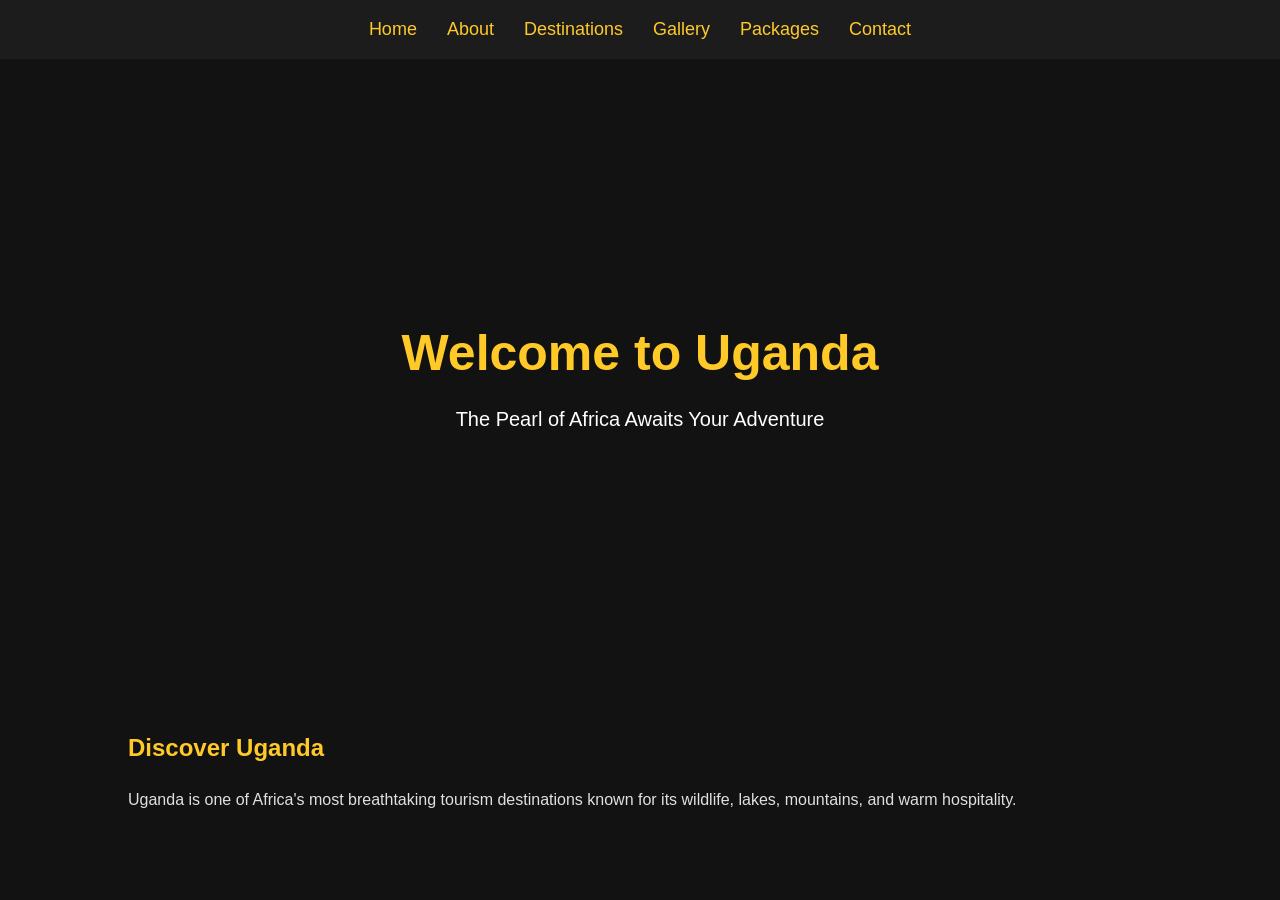
==== index.html @ c3a3b02d "initial commit" ====
<!DOCTYPE html>
<html lang="en">
<head>
    <meta charset="UTF-8">
    <meta name="viewport" content="width=device-width, initial-scale=1.0">
    <title>Explore Uganda - Home</title>
    <link rel="stylesheet" href="design.css">
</head>
<body>

<nav>
    <ul>
        <li><a href="index.html">Home</a></li>
        <li><a href="about.html">About</a></li>
        <li><a href="destinations.html">Destinations</a></li>
        <li><a href="gallery.html">Gallery</a></li>
        <li><a href="packages.html">Packages</a></li>
        <li><a href="contact.html">Contact</a></li>
    </ul>
</nav>

<div class="hero">
    <div>
        <h1>Welcome to Uganda</h1>
        <p>The Pearl of Africa Awaits Your Adventure</p>
    </div>
</div>

<section>
    <h2>Discover Uganda</h2>
    <p>Uganda is one of Africa's most breathtaking tourism destinations known for its wildlife, lakes, mountains, and warm hospitality.</p>
</section>

</body>
</html>
---- design.css ----
/* -----------------------
  Global Styles
-------------------------*/
* {
    margin: 0;
    padding: 0;
    box-sizing: border-box;
    font-family: "Poppins", sans-serif;
}

body {
    background-color: #121212;
    color: #e0e0e0;
    line-height: 1.6;
}

/* Navigation */
nav {
    background: #1c1c1c;
    padding: 15px 0;
    position: sticky;
    top: 0;
    z-index: 1000;
}

nav ul {
    display: flex;
    justify-content: center;
    list-style: none;
    gap: 30px;
}

nav ul li a {
    color: #ffca28;
    text-decoration: none;
    font-size: 18px;
    transition: 0.3s;
}

nav ul li a:hover {
    color: #ffffff;
}

/* Hero Section */
.hero {
    background: url("../images/hero.jpg") center/cover no-repeat;
    height: 70vh;
    display: flex;
    align-items: center;
    justify-content: center;
    text-align: center;
}

.hero h1 {
    font-size: 50px;
    color: #ffca28;
}

.hero p {
    margin-top: 10px;
    font-size: 20px;
    color: #fff;
}

/* Section */
section {
    padding: 40px 10%;
}

h2 {
    color: #ffca28;
    margin-bottom: 20px;
}

/* Destination Cards */
.cards {
    display: grid;
    grid-template-columns: repeat(3, 1fr);
    gap: 20px;
}

.card {
    background: #1f1f1f;
    padding: 20px;
    border-radius: 10px;
    transition: 0.3s;
}

.card:hover {
    transform: scale(1.05);
}

.card img {
    width: 100%;
    border-radius: 10px;
}

/* Gallery */
.gallery-grid {
    display: grid;
    grid-template-columns: repeat(3, 1fr);
    gap: 15px;
}

.gallery-grid img {
    width: 100%;
    border-radius: 8px;
    cursor: pointer;
}

/* Lightbox */
#lightbox {
    position: fixed;
    display: none;
    top: 0; left: 0;
    width: 100%; height: 100%;
    background: rgba(0,0,0,0.8);
    justify-content: center;
    align-items: center;
}

#lightbox img {
    width: 60%;
    border-radius: 10px;
}

/* Form */
form {
    background: #1f1f1f;
    padding: 20px;
    border-radius: 10px;
}

input, textarea {
    width: 100%;
    padding: 12px;
    margin-top: 10px;
    background: #121212;
    border: 1px solid #444;
    color: white;
}

button {
    margin-top: 10px;
    padding: 12px 20px;
    background: #ffca28;
    border: none;
    color: black;
    font-size: 16px;
    cursor: pointer;
    border-radius: 8px;
}

button:hover {
    background: white;
}
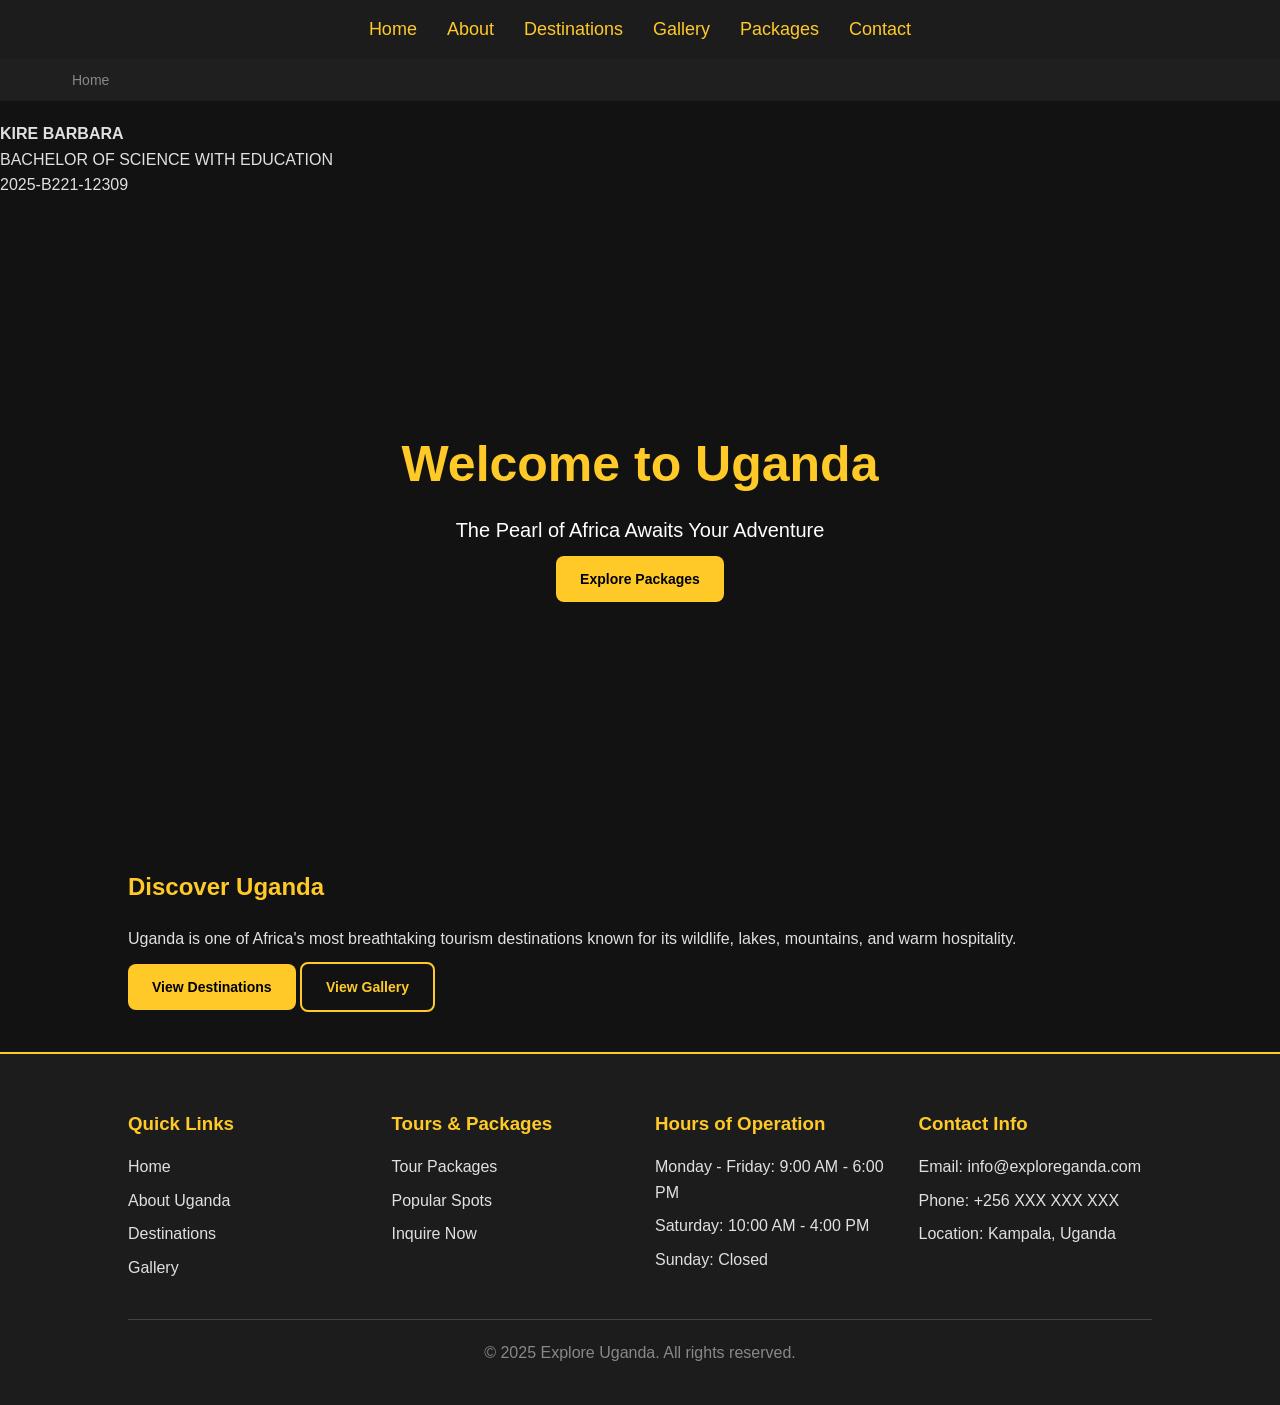
==== commit d4b8970f: "Add initial HTML structure for Explore Uganda homepage" ====
--- a/index.html
+++ b/index.html
@@ -4,11 +4,11 @@
     <meta charset="UTF-8">
     <meta name="viewport" content="width=device-width, initial-scale=1.0">
     <title>Explore Uganda - Home</title>
-    <link rel="stylesheet" href="design.css">
+    <link rel="stylesheet" href="../css/design.css">
 </head>
 <body>
-
 <nav>
+    <button class="menu-toggle">☰</button>
     <ul>
         <li><a href="index.html">Home</a></li>
         <li><a href="about.html">About</a></li>
@@ -19,17 +19,71 @@
     </ul>
 </nav>
 
+<main>
+<div class="breadcrumb">
+    <span>Home</span>
+</div>
+ 
+<p><b> KIRE BARBARA</b></p>
+<p>BACHELOR OF SCIENCE WITH EDUCATION</p>
+<p>2025-B221-12309</p>
 <div class="hero">
     <div>
         <h1>Welcome to Uganda</h1>
         <p>The Pearl of Africa Awaits Your Adventure</p>
+        <a href="packages.html" class="cta-button">Explore Packages</a>
     </div>
 </div>
 
 <section>
     <h2>Discover Uganda</h2>
     <p>Uganda is one of Africa's most breathtaking tourism destinations known for its wildlife, lakes, mountains, and warm hospitality.</p>
+    <a href="destinations.html" class="cta-button">View Destinations</a>
+    <a href="gallery.html" class="cta-button secondary">View Gallery</a>
 </section>
+</main>
 
+<footer>
+    <div class="footer-content">
+        <div class="footer-section">
+            <h3>Quick Links</h3>
+            <ul>
+                <li><a href="index.html">Home</a></li>
+                <li><a href="about.html">About Uganda</a></li>
+                <li><a href="destinations.html">Destinations</a></li>
+                <li><a href="gallery.html">Gallery</a></li>
+            </ul>
+        </div>
+        <div class="footer-section">
+            <h3>Tours & Packages</h3>
+            <ul>
+                <li><a href="packages.html">Tour Packages</a></li>
+                <li><a href="destinations.html">Popular Spots</a></li>
+                <li><a href="contact.html">Inquire Now</a></li>
+            </ul>
+        </div>
+        <div class="footer-section">
+            <h3>Hours of Operation</h3>
+            <ul>
+                <li>Monday - Friday: 9:00 AM - 6:00 PM</li>
+                <li>Saturday: 10:00 AM - 4:00 PM</li>
+                <li>Sunday: Closed</li>
+            </ul>
+        </div>
+        <div class="footer-section">
+            <h3>Contact Info</h3>
+            <ul>
+                <li>Email: info@exploreganda.com</li>
+                <li>Phone: +256 XXX XXX XXX</li>
+                <li>Location: Kampala, Uganda</li>
+            </ul>
+        </div>
+    </div>
+    <div class="footer-bottom">
+        <p>&copy; 2025 Explore Uganda. All rights reserved.</p>
+    </div>
+</footer>
+
+<script src="../js/script.js"></script>
 </body>
 </html>
--- a/css/design.css
+++ b/css/design.css
@@ -0,0 +1,436 @@
+/* -----------------------
+  Global Styles
+-------------------------*/
+* {
+    margin: 0;
+    padding: 0;
+    box-sizing: border-box;
+    font-family: "Poppins", sans-serif;
+}
+
+body {
+    background-color: #121212;
+    color: #e0e0e0;
+    line-height: 1.6;
+    display: flex;
+    flex-direction: column;
+    min-height: 100vh;
+}
+
+main {
+    flex: 1;
+}
+
+/* Navigation */
+nav {
+    background: #1c1c1c;
+    padding: 15px 0;
+    position: sticky;
+    top: 0;
+    z-index: 1000;
+}
+
+nav ul {
+    display: flex;
+    justify-content: center;
+    list-style: none;
+    gap: 30px;
+}
+
+nav ul li a {
+    color: #ffca28;
+    text-decoration: none;
+    font-size: 18px;
+    transition: 0.3s;
+}
+
+nav ul li a:hover {
+    color: #ffffff;
+}
+
+/* Hamburger Menu */
+.menu-toggle {
+    display: none;
+    background: none;
+    border: none;
+    color: #ffca28;
+    font-size: 24px;
+    cursor: pointer;
+    padding: 10px;
+}
+
+/* Breadcrumb Navigation */
+.breadcrumb {
+    background: #1f1f1f;
+    padding: 10px 5%;
+    font-size: 14px;
+    margin-bottom: 20px;
+}
+
+.breadcrumb a {
+    color: #ffca28;
+    text-decoration: none;
+    transition: 0.3s;
+}
+
+.breadcrumb a:hover {
+    color: #ffffff;
+}
+
+.breadcrumb span {
+    color: #888;
+    margin: 0 8px;
+}
+
+/* Hero Section */
+.hero {
+    background: url("../images/hero.jpg") center/cover no-repeat;
+    height: 70vh;
+    display: flex;
+    align-items: center;
+    justify-content: center;
+    text-align: center;
+}
+
+.hero h1 {
+    font-size: 50px;
+    color: #ffca28;
+    animation: fadeInDown 1s ease-in;
+}
+
+.hero p {
+    margin-top: 10px;
+    font-size: 20px;
+    color: #fff;
+    animation: fadeInUp 1s ease-in 0.3s both;
+}
+
+/* Animations */
+@keyframes fadeInDown {
+    from {
+        opacity: 0;
+        transform: translateY(-30px);
+    }
+    to {
+        opacity: 1;
+        transform: translateY(0);
+    }
+}
+
+@keyframes fadeInUp {
+    from {
+        opacity: 0;
+        transform: translateY(30px);
+    }
+    to {
+        opacity: 1;
+        transform: translateY(0);
+    }
+}
+
+@keyframes scaleIn {
+    from {
+        opacity: 0;
+        transform: scale(0.9);
+    }
+    to {
+        opacity: 1;
+        transform: scale(1);
+    }
+}
+
+/* Section */
+section {
+    padding: 40px 10%;
+}
+
+h2 {
+    color: #ffca28;
+    margin-bottom: 20px;
+}
+
+h3 {
+    color: #ffca28;
+    margin-top: 15px;
+    margin-bottom: 10px;
+}
+
+/* Destination Cards */
+.cards {
+    display: grid;
+    grid-template-columns: repeat(3, 1fr);
+    gap: 20px;
+}
+
+.card {
+    background: #1f1f1f;
+    padding: 20px;
+    border-radius: 10px;
+    transition: 0.3s;
+}
+
+.card:hover {
+    transform: scale(1.05);
+    box-shadow: 0 8px 16px rgba(255, 202, 40, 0.3);
+}
+
+.card img {
+    width: 100%;
+    border-radius: 10px;
+    margin-bottom: 15px;
+}
+
+/* Gallery */
+.gallery-grid {
+    display: grid;
+    grid-template-columns: repeat(3, 1fr);
+    gap: 15px;
+}
+
+.gallery-grid img {
+    width: 100%;
+    border-radius: 8px;
+    cursor: pointer;
+    transition: 0.3s transform;
+}
+
+.gallery-grid img:hover {
+    transform: scale(1.05);
+}
+
+/* Lightbox */
+#lightbox {
+    position: fixed;
+    display: none;
+    top: 0; left: 0;
+    width: 100%; height: 100%;
+    background: rgba(0,0,0,0.9);
+    justify-content: center;
+    align-items: center;
+    animation: fadeIn 0.3s ease-in;
+}
+
+#lightbox img {
+    width: 60%;
+    border-radius: 10px;
+    animation: scaleIn 0.3s ease-out;
+}
+
+@keyframes fadeIn {
+    from { opacity: 0; }
+    to { opacity: 1; }
+}
+
+.cta-button {
+    display: inline-block;
+    padding: 12px 24px;
+    background: #ffca28;
+    color: black;
+    text-decoration: none;
+    border-radius: 8px;
+    font-weight: bold;
+    transition: 0.3s;
+    border: none;
+    cursor: pointer;
+    font-size: 14px;
+    margin-top: 10px;
+}
+
+.cta-button.gallery-cta {
+    margin-top: 30px;
+}
+
+.cta-button:hover {
+    background: white;
+    transform: translateY(-2px);
+    box-shadow: 0 4px 8px rgba(255, 202, 40, 0.4);
+}
+
+.cta-button.secondary {
+    background: transparent;
+    border: 2px solid #ffca28;
+    color: #ffca28;
+}
+
+.cta-button.secondary:hover {
+    background: #ffca28;
+    color: black;
+}
+
+/* Form */
+form {
+    background: #1f1f1f;
+    padding: 20px;
+    border-radius: 10px;
+    max-width: 600px;
+    margin: 0 auto;
+}
+
+form label {
+    display: block;
+    margin-top: 15px;
+    color: #ffca28;
+}
+
+input, textarea {
+    width: 100%;
+    padding: 12px;
+    margin-top: 10px;
+    background: #121212;
+    border: 1px solid #444;
+    color: white;
+    border-radius: 5px;
+    transition: 0.3s;
+}
+
+input:focus, textarea:focus {
+    border-color: #ffca28;
+    outline: none;
+}
+
+button {
+    margin-top: 10px;
+    padding: 12px 20px;
+    background: #ffca28;
+    border: none;
+    color: black;
+    font-size: 16px;
+    cursor: pointer;
+    border-radius: 8px;
+    font-weight: bold;
+    transition: 0.3s;
+}
+
+button:hover {
+    background: white;
+}
+
+/* Footer */
+footer {
+    background: #1c1c1c;
+    color: #e0e0e0;
+    padding: 40px 10%;
+    margin-top: auto;
+    border-top: 2px solid #ffca28;
+}
+
+.footer-content {
+    display: grid;
+    grid-template-columns: repeat(4, 1fr);
+    gap: 30px;
+    margin-bottom: 30px;
+}
+
+.footer-section h3 {
+    color: #ffca28;
+    margin-bottom: 15px;
+}
+
+.footer-section ul {
+    list-style: none;
+}
+
+.footer-section ul li {
+    margin-bottom: 8px;
+}
+
+.footer-section a {
+    color: #e0e0e0;
+    text-decoration: none;
+    transition: 0.3s;
+}
+
+.footer-section a:hover {
+    color: #ffca28;
+}
+
+.footer-bottom {
+    border-top: 1px solid #444;
+    padding-top: 20px;
+    text-align: center;
+    color: #888;
+}
+
+/* Mobile Styles */
+@media (max-width: 768px) {
+    .menu-toggle {
+        display: block;
+        position: absolute;
+        right: 20px;
+        top: 15px;
+    }
+
+    nav ul {
+        display: none;
+        flex-direction: column;
+        position: absolute;
+        top: 60px;
+        left: 0;
+        right: 0;
+        background: #1c1c1c;
+        padding: 20px;
+        gap: 15px;
+        z-index: 999;
+    }
+
+    nav ul.active {
+        display: flex;
+    }
+
+    nav {
+        position: relative;
+    }
+
+    .cards, .gallery-grid {
+        grid-template-columns: repeat(2, 1fr);
+    }
+
+    #lightbox img {
+        width: 90%;
+    }
+
+    .footer-content {
+        grid-template-columns: repeat(2, 1fr);
+    }
+
+    .hero h1 {
+        font-size: 32px;
+    }
+
+    .hero p {
+        font-size: 16px;
+    }
+
+    section {
+        padding: 30px 5%;
+    }
+
+    .breadcrumb {
+        padding: 10px 5%;
+        font-size: 12px;
+    }
+}
+
+@media (max-width: 480px) {
+    .cards, .gallery-grid {
+        grid-template-columns: 1fr;
+    }
+
+    .footer-content {
+        grid-template-columns: 1fr;
+    }
+
+    nav ul li a {
+        font-size: 16px;
+    }
+
+    .hero h1 {
+        font-size: 24px;
+    }
+
+    .cta-button {
+        display: block;
+        width: 100%;
+        text-align: center;
+    }
+}
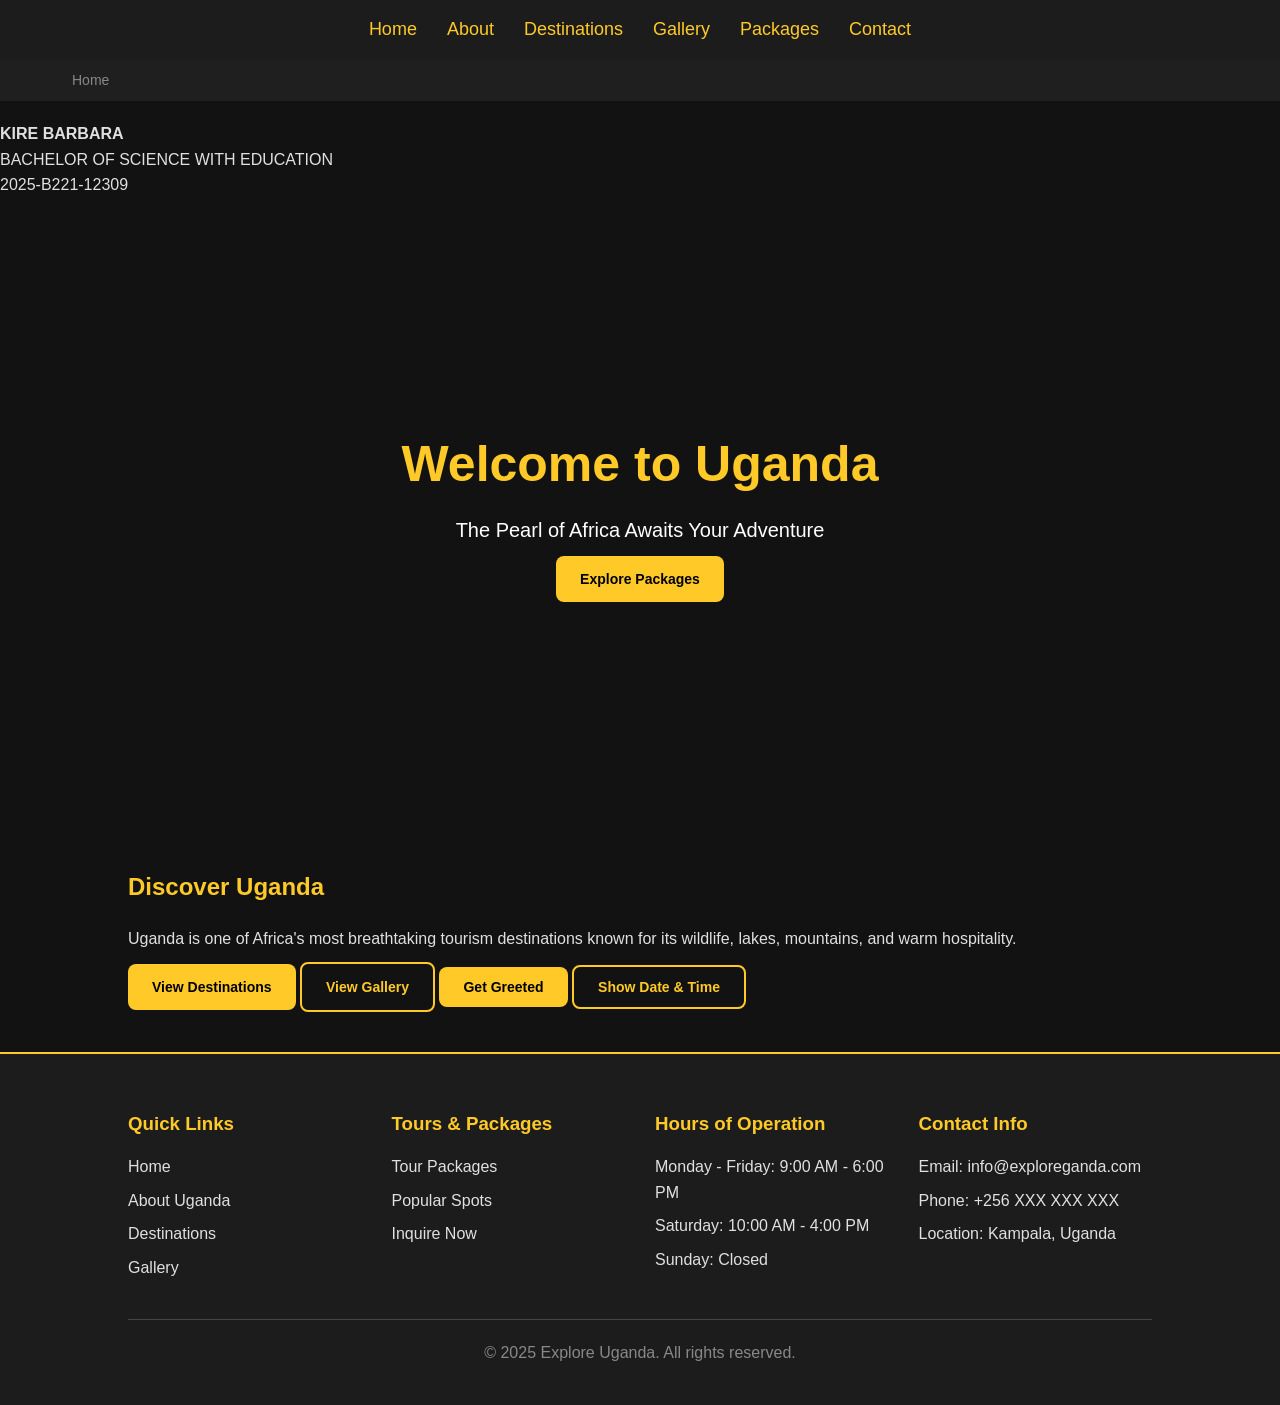
==== commit e79ac4b5: "another commit" ====
--- a/index.html
+++ b/index.html
@@ -4,7 +4,8 @@
     <meta charset="UTF-8">
     <meta name="viewport" content="width=device-width, initial-scale=1.0">
     <title>Explore Uganda - Home</title>
-    <link rel="stylesheet" href="../css/design.css">
+    <link rel="stylesheet" href="global.css">
+    <link rel="stylesheet" href="home.css">
 </head>
 <body>
 <nav>
@@ -40,6 +41,8 @@
     <p>Uganda is one of Africa's most breathtaking tourism destinations known for its wildlife, lakes, mountains, and warm hospitality.</p>
     <a href="destinations.html" class="cta-button">View Destinations</a>
     <a href="gallery.html" class="cta-button secondary">View Gallery</a>
+    <button onclick="greetVisitor()" class="cta-button">Get Greeted</button>
+    <button onclick="showDateTime()" class="cta-button secondary">Show Date & Time</button>
 </section>
 </main>
 
@@ -84,6 +87,7 @@
     </div>
 </footer>
 
-<script src="../js/script.js"></script>
+<script src="js/common.js"></script>
+<script src="js/home.js"></script>
 </body>
 </html>
--- a/global.css
+++ b/global.css
@@ -0,0 +1,271 @@
+/* Global Styles - these are shared across all pages */
+
+* {
+    margin: 0;
+    padding: 0;
+    box-sizing: border-box;
+    font-family: "Poppins", sans-serif;
+}
+
+body {
+    background-color: #121212;
+    color: #e0e0e0;
+    line-height: 1.6;
+    display: flex;
+    flex-direction: column;
+    min-height: 100vh;
+}
+
+main {
+    flex: 1;
+}
+
+/* Typography */
+h2 {
+    color: #ffca28;
+    margin-bottom: 20px;
+}
+
+h3 {
+    color: #ffca28;
+    margin-top: 15px;
+    margin-bottom: 10px;
+}
+
+/* Navigation */
+nav {
+    background: #1c1c1c;
+    padding: 15px 0;
+    position: sticky;
+    top: 0;
+    z-index: 1000;
+}
+
+nav ul {
+    display: flex;
+    justify-content: center;
+    list-style: none;
+    gap: 30px;
+}
+
+nav ul li a {
+    color: #ffca28;
+    text-decoration: none;
+    font-size: 18px;
+    transition: 0.3s;
+}
+
+nav ul li a:hover {
+    color: #ffffff;
+}
+
+/* Hamburger Menu */
+.menu-toggle {
+    display: none;
+    background: none;
+    border: none;
+    color: #ffca28;
+    font-size: 24px;
+    cursor: pointer;
+    padding: 10px;
+}
+
+/* Breadcrumb Navigation */
+.breadcrumb {
+    background: #1f1f1f;
+    padding: 10px 5%;
+    font-size: 14px;
+    margin-bottom: 20px;
+}
+
+.breadcrumb a {
+    color: #ffca28;
+    text-decoration: none;
+    transition: 0.3s;
+}
+
+.breadcrumb a:hover {
+    color: #ffffff;
+}
+
+.breadcrumb span {
+    color: #888;
+    margin: 0 8px;
+}
+
+/* Sections */
+section {
+    padding: 40px 10%;
+}
+
+/* CTA Buttons */
+.cta-button {
+    display: inline-block;
+    padding: 12px 24px;
+    background: #ffca28;
+    color: black;
+    text-decoration: none;
+    border-radius: 8px;
+    font-weight: bold;
+    transition: 0.3s;
+    border: none;
+    cursor: pointer;
+    font-size: 14px;
+    margin-top: 10px;
+}
+
+.cta-button:hover {
+    background: white;
+    transform: translateY(-2px);
+    box-shadow: 0 4px 8px rgba(255, 202, 40, 0.4);
+}
+
+.cta-button.secondary {
+    background: transparent;
+    border: 2px solid #ffca28;
+    color: #ffca28;
+}
+
+.cta-button.secondary:hover {
+    background: #ffca28;
+    color: black;
+}
+
+/* Cards (used in destinations and packages) */
+.cards {
+    display: grid;
+    grid-template-columns: repeat(3, 1fr);
+    gap: 20px;
+}
+
+.card {
+    background: #1f1f1f;
+    padding: 20px;
+    border-radius: 10px;
+    transition: 0.3s;
+}
+
+.card:hover {
+    transform: scale(1.05);
+    box-shadow: 0 8px 16px rgba(255, 202, 40, 0.3);
+}
+
+.card img {
+    width: 100%;
+    border-radius: 10px;
+    margin-bottom: 15px;
+}
+
+/* Footer */
+footer {
+    background: #1c1c1c;
+    color: #e0e0e0;
+    padding: 40px 10%;
+    margin-top: auto;
+    border-top: 2px solid #ffca28;
+}
+
+.footer-content {
+    display: grid;
+    grid-template-columns: repeat(4, 1fr);
+    gap: 30px;
+    margin-bottom: 30px;
+}
+
+.footer-section h3 {
+    color: #ffca28;
+    margin-bottom: 15px;
+}
+
+.footer-section ul {
+    list-style: none;
+}
+
+.footer-section ul li {
+    margin-bottom: 8px;
+}
+
+.footer-section a {
+    color: #e0e0e0;
+    text-decoration: none;
+    transition: 0.3s;
+}
+
+.footer-section a:hover {
+    color: #ffca28;
+}
+
+.footer-bottom {
+    border-top: 1px solid #444;
+    padding-top: 20px;
+    text-align: center;
+    color: #888;
+}
+
+/* Mobile Styles */
+@media (max-width: 768px) {
+    .menu-toggle {
+        display: block;
+        position: absolute;
+        right: 20px;
+        top: 15px;
+    }
+
+    nav ul {
+        display: none;
+        flex-direction: column;
+        position: absolute;
+        top: 60px;
+        left: 0;
+        right: 0;
+        background: #1c1c1c;
+        padding: 20px;
+        gap: 15px;
+        z-index: 999;
+    }
+
+    nav ul.active {
+        display: flex;
+    }
+
+    nav {
+        position: relative;
+    }
+
+    .cards {
+        grid-template-columns: repeat(2, 1fr);
+    }
+
+    .footer-content {
+        grid-template-columns: repeat(2, 1fr);
+    }
+
+    section {
+        padding: 30px 5%;
+    }
+
+    .breadcrumb {
+        padding: 10px 5%;
+        font-size: 12px;
+    }
+}
+
+@media (max-width: 480px) {
+    .cards {
+        grid-template-columns: 1fr;
+    }
+
+    .footer-content {
+        grid-template-columns: 1fr;
+    }
+
+    nav ul li a {
+        font-size: 16px;
+    }
+
+    .cta-button {
+        display: block;
+        width: 100%;
+        text-align: center;
+    }
+}
--- a/home.css
+++ b/home.css
@@ -0,0 +1,64 @@
+/* Home Page */
+
+/* Hero Section */
+.hero {
+    background: url("hero.jpg") center/cover no-repeat;
+    height: 70vh;
+    display: flex;
+    align-items: center;
+    justify-content: center;
+    text-align: center;
+}
+
+.hero h1 {
+    font-size: 50px;
+    color: #ffca28;
+    animation: fadeInDown 1s ease-in;
+}
+
+.hero p {
+    margin-top: 10px;
+    font-size: 20px;
+    color: #fff;
+    animation: fadeInUp 1s ease-in 0.3s both;
+}
+
+/* Animations for hero */
+@keyframes fadeInDown {
+    from {
+        opacity: 0;
+        transform: translateY(-30px);
+    }
+    to {
+        opacity: 1;
+        transform: translateY(0);
+    }
+}
+
+@keyframes fadeInUp {
+    from {
+        opacity: 0;
+        transform: translateY(30px);
+    }
+    to {
+        opacity: 1;
+        transform: translateY(0);
+    }
+}
+
+/* Mobile Responsive */
+@media (max-width: 768px) {
+    .hero h1 {
+        font-size: 32px;
+    }
+
+    .hero p {
+        font-size: 16px;
+    }
+}
+
+@media (max-width: 480px) {
+    .hero h1 {
+        font-size: 24px;
+    }
+}
